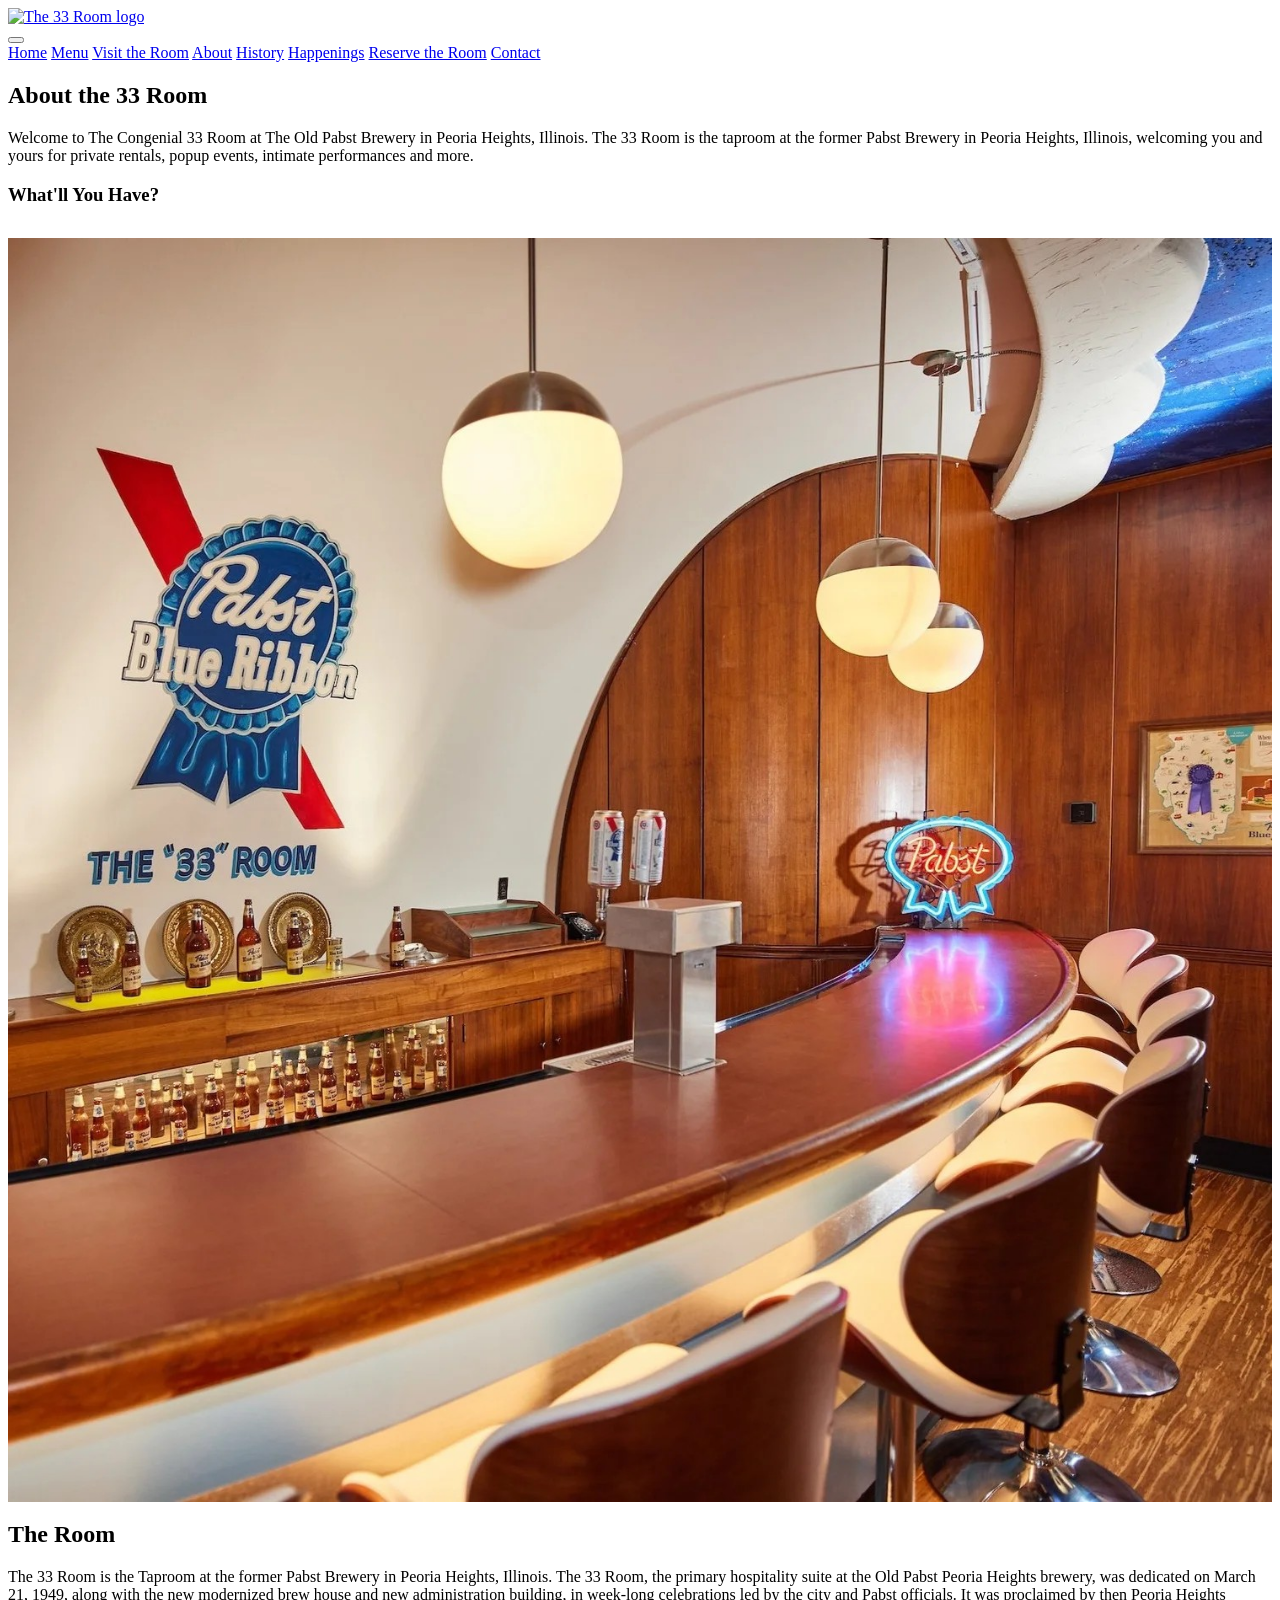
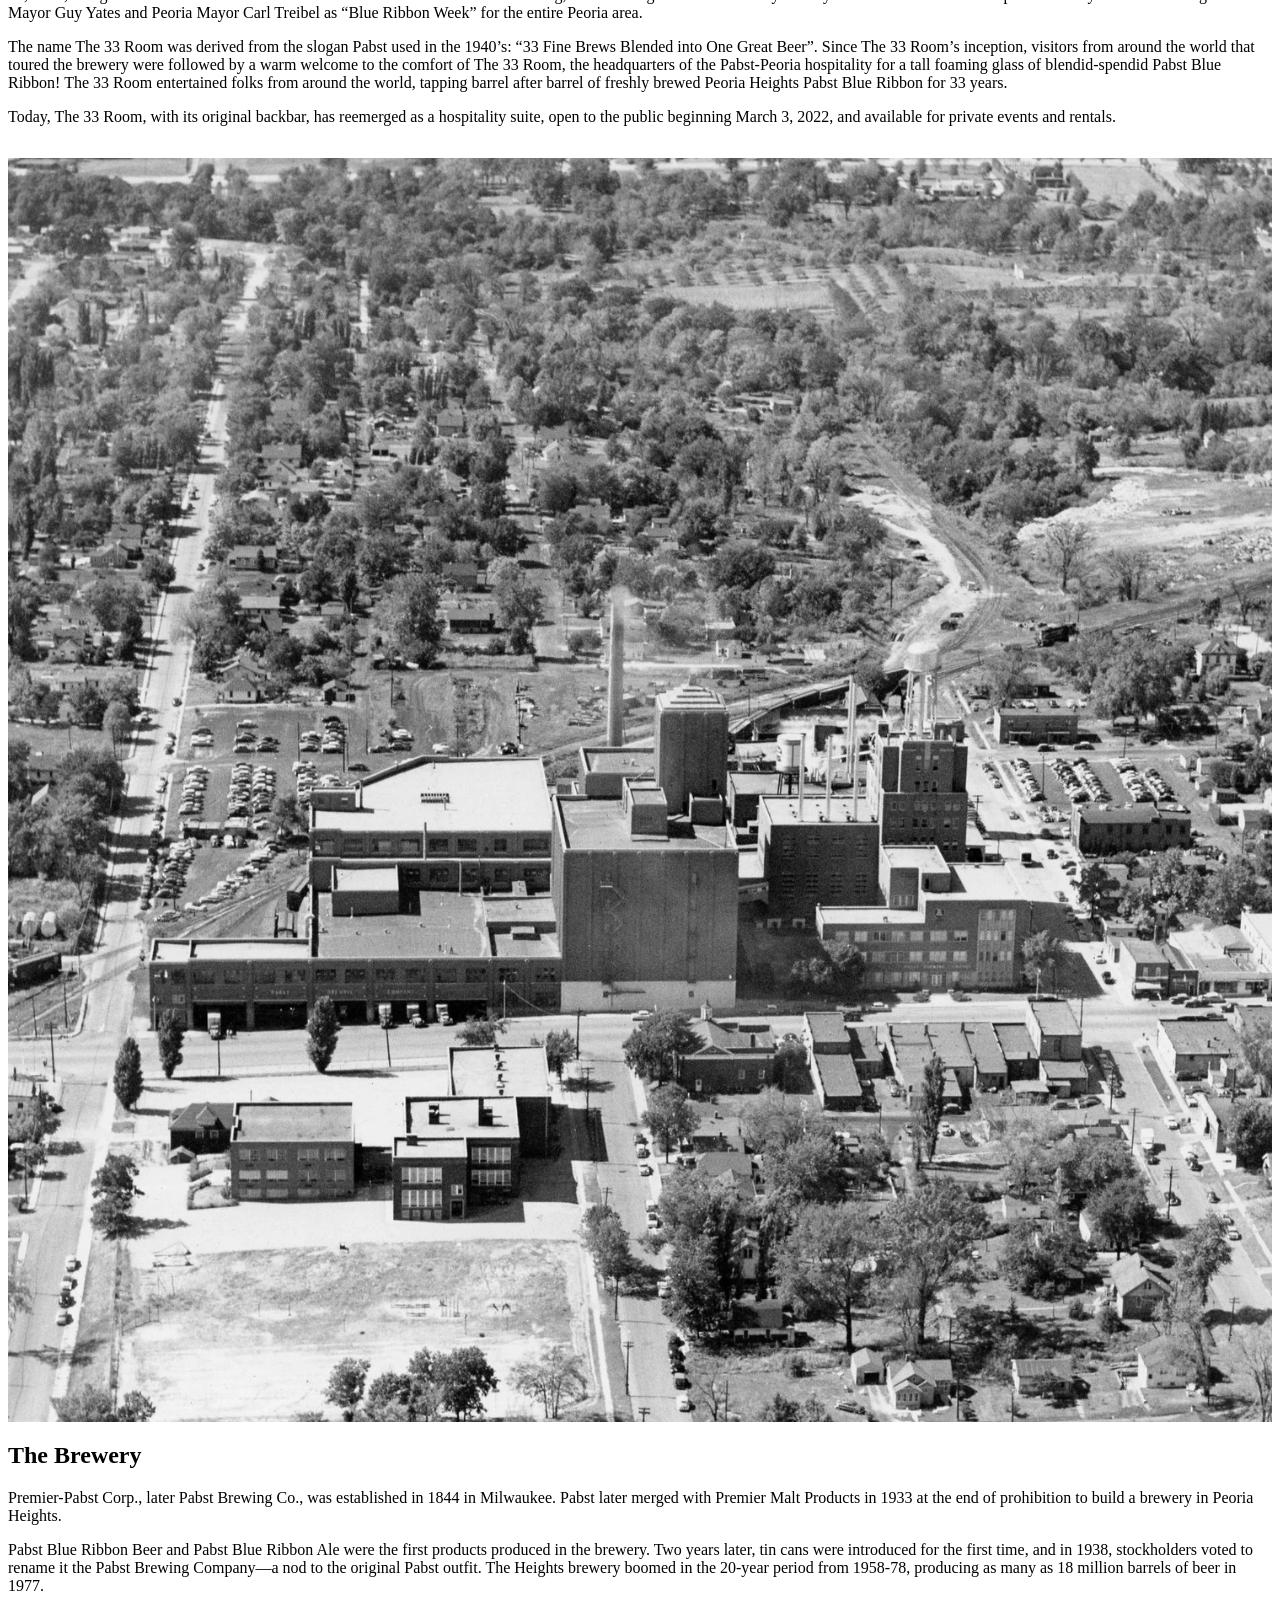
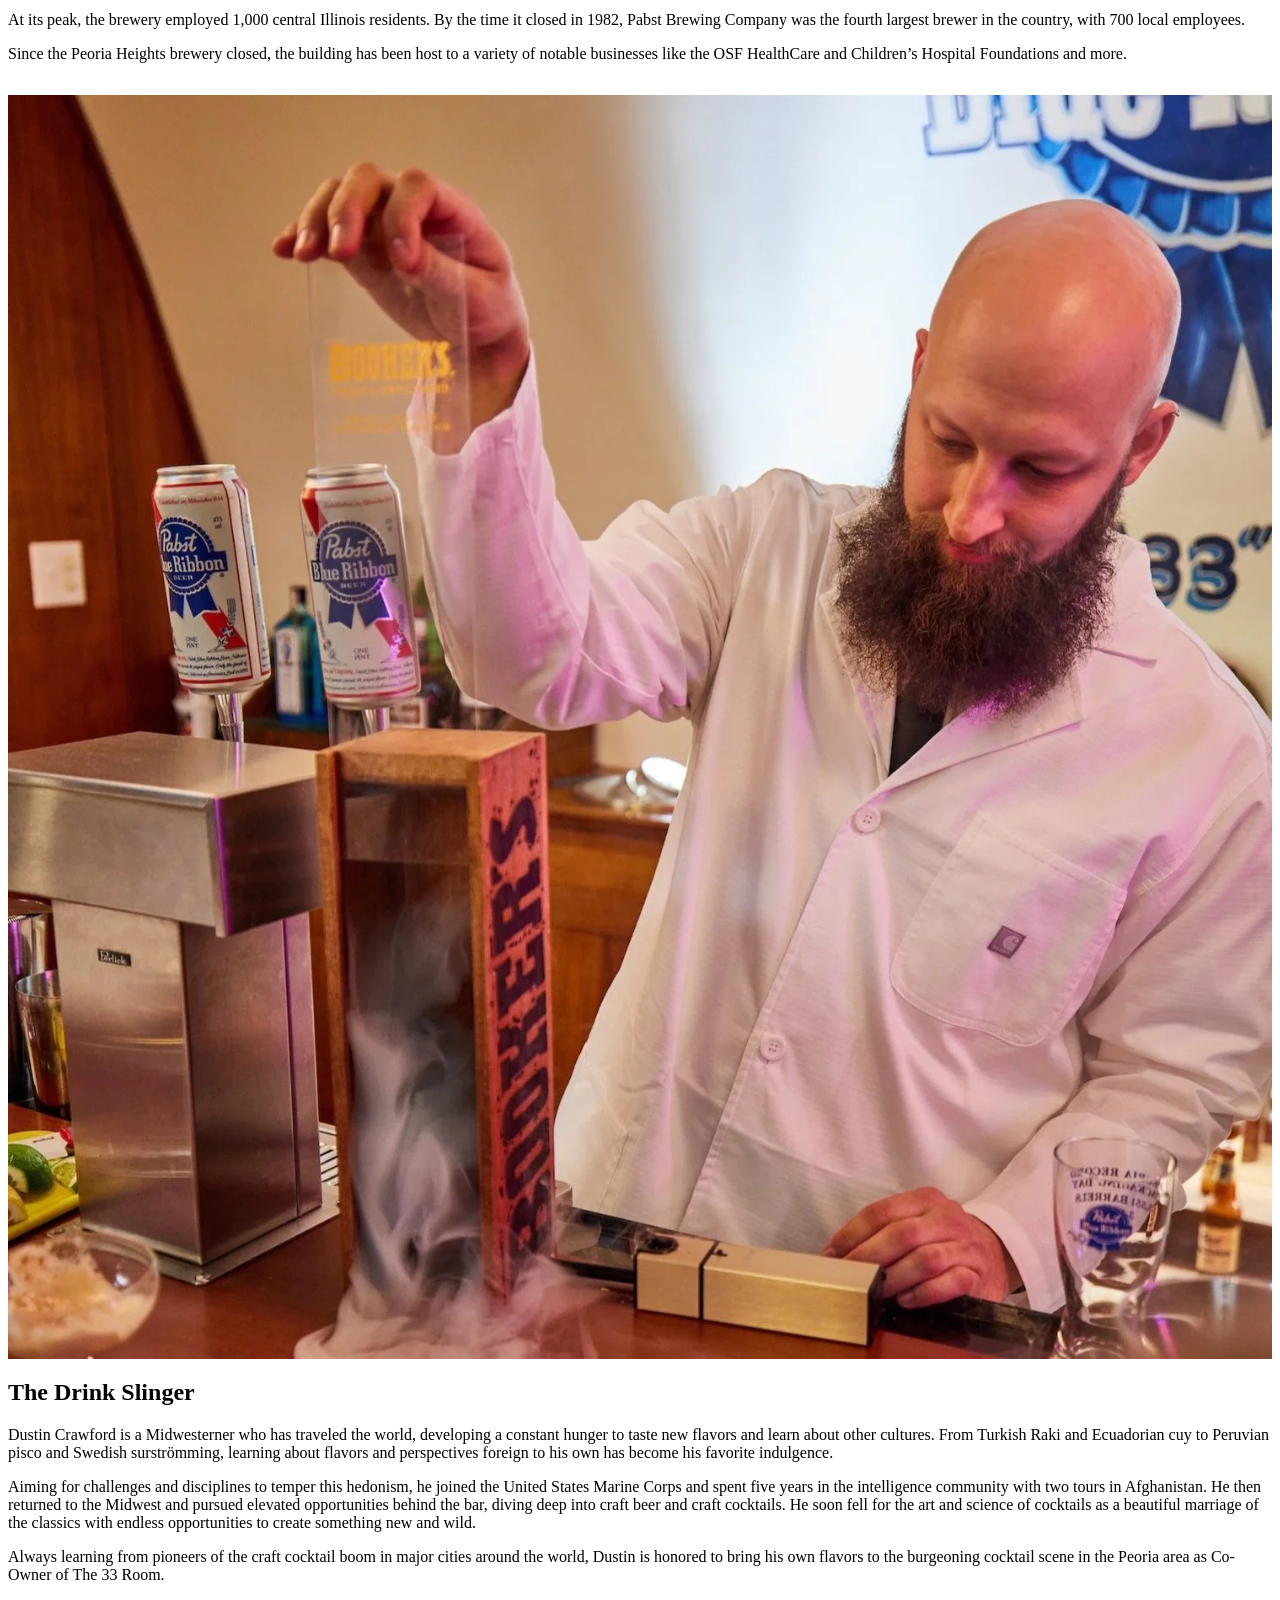
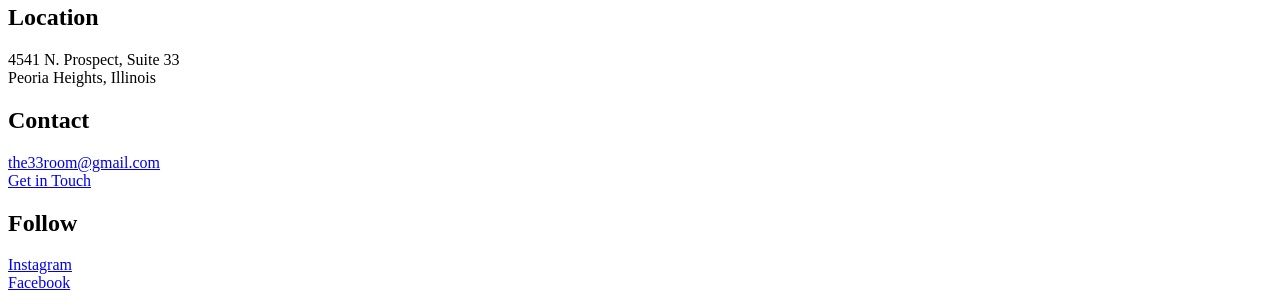
==== about.html @ d6190d65 "sync content" ====
<!DOCTYPE html>
<html lang="en">
<head>
  <meta charset="utf-8" />
  <meta name="viewport" content="width=device-width, initial-scale=1.0" />
  <title>About — The 33 Room</title>
  <meta name="description" content="About The 33 Room, the taproom at The Old Pabst Brewery." />
  <link rel="stylesheet" href="assets/style.css" />
</head>
<body>
  <div class="page-shell">
    <header class="site-header">
      <div class="brand">
        <a href="./"><img src="assets/images/33-Room-Logo-Files-03.png" alt="The 33 Room logo" /></a>
      </div>
      <button class="nav-toggle" aria-expanded="false" aria-controls="main-nav" aria-label="Toggle navigation">
        <span></span>
        <span></span>
        <span></span>
      </button>
      <nav id="main-nav" class="site-nav">
        <a href="./">Home</a>
        <a href="table-menu.html">Menu</a>
        <a href="visit-the-room.html">Visit the Room</a>
        <a href="about.html">About</a>
        <a href="history.html">History</a>
        <a href="events.html">Happenings</a>
        <a href="reserve-the-room.html">Reserve the Room</a>
        <a href="contact-us.html">Contact</a>
      </nav>
    </header>

    <main class="site-main">
      <article class="page-article">
        <h1>About the 33 Room</h1>
        <p>Welcome to The Congenial 33 Room at The Old Pabst Brewery in Peoria Heights, Illinois. The 33 Room is the taproom at the former Pabst Brewery in Peoria Heights, Illinois, welcoming you and yours for private rentals, popup events, intimate performances and more.</p>
        <h3>What'll You Have?</h3>
        <img src="assets/images/OriginalBarView.jpg" alt="Picture of the PBR tasting Room" style="width: 100%; margin-top: 2rem; display: block;" />
        <h2>The Room</h2>
        <p>The 33 Room is the Taproom at the former Pabst Brewery in Peoria Heights, Illinois. The 33 Room, the primary hospitality suite at the Old Pabst Peoria Heights brewery, was dedicated on March 21, 1949, along with the new modernized brew house and new administration building, in week-long celebrations led by the city and Pabst officials. It was proclaimed by then Peoria Heights Mayor Guy Yates and Peoria Mayor Carl Treibel as “Blue Ribbon Week” for the entire Peoria area.</p>
        <p>The name The 33 Room was derived from the slogan Pabst used in the 1940’s: “33 Fine Brews Blended into One Great Beer”. Since The 33 Room’s inception, visitors from around the world that toured the brewery were followed by a warm welcome to the comfort of The 33 Room, the headquarters of the Pabst-Peoria hospitality for a tall foaming glass of blendid-spendid Pabst Blue Ribbon! The 33 Room entertained folks from around the world, tapping barrel after barrel of freshly brewed Peoria Heights Pabst Blue Ribbon for 33 years.</p>
        <p>Today, The 33 Room, with its original backbar, has reemerged as a hospitality suite, open to the public beginning March 3, 2022, and available for private events and rentals.</p>

        <img src="assets/images/1950+aerial_2.jpg" alt="Aerial photo of the brewery in the 1950s" style="width: 100%; margin-top: 2rem; display: block;" />
        <h2>The Brewery</h2>
        <p>Premier-Pabst Corp., later Pabst Brewing Co., was established in 1844 in Milwaukee. Pabst later merged with Premier Malt Products in 1933 at the end of prohibition to build a brewery in Peoria Heights.</p>
        <p>Pabst Blue Ribbon Beer and Pabst Blue Ribbon Ale were the first products produced in the brewery. Two years later, tin cans were introduced for the first time, and in 1938, stockholders voted to rename it the Pabst Brewing Company—a nod to the original Pabst outfit. The Heights brewery boomed in the 20-year period from 1958-78, producing as many as 18 million barrels of beer in 1977.</p>
        <p>At its peak, the brewery employed 1,000 central Illinois residents. By the time it closed in 1982, Pabst Brewing Company was the fourth largest brewer in the country, with 700 local employees.</p>
        <p>Since the Peoria Heights brewery closed, the building has been host to a variety of notable businesses like the OSF HealthCare and Children’s Hospital Foundations and more.</p>
        
        <img src="assets/images/SmokyDustin.jpg" alt="Dustin playing with fire" style="width: 100%; margin-top: 2rem; display: block;" />
        <h2>The Drink Slinger</h2>
        <p>Dustin Crawford is a Midwesterner who has traveled the world, developing a constant hunger to taste new flavors and learn about other cultures. From Turkish Raki and Ecuadorian cuy to Peruvian pisco and Swedish surströmming, learning about flavors and perspectives foreign to his own has become his favorite indulgence.</p>
        <p>Aiming for challenges and disciplines to temper this hedonism, he joined the United States Marine Corps and spent five years in the intelligence community with two tours in Afghanistan. He then returned to the Midwest and pursued elevated opportunities behind the bar, diving deep into craft beer and craft cocktails. He soon fell for the art and science of cocktails as a beautiful marriage of the classics with endless opportunities to create something new and wild.</p>
        <p>Always learning from pioneers of the craft cocktail boom in major cities around the world, Dustin is honored to bring his own flavors to the burgeoning cocktail scene in the Peoria area as Co-Owner of The 33 Room.</p>
      </article>
    </main>

    <footer class="site-footer">
      <div class="footer-grid">
        <div>
          <h2>Location</h2>
          <p>4541 N. Prospect, Suite 33<br />Peoria Heights, Illinois</p>
        </div>
        <div>
          <h2>Contact</h2>
          <p><a href="mailto:the33room@gmail.com">the33room@gmail.com</a><br /><a href="contact-us.html">Get in Touch</a></p>
        </div>
        <div>
          <h2>Follow</h2>
          <p><a href="https://www.instagram.com/the33room/">Instagram</a><br /><a href="https://www.facebook.com/The33Room/">Facebook</a></p>
        </div>
      </div>
    </footer>
  </div>
  <script>
    document.addEventListener('DOMContentLoaded', function() {
      var toggle = document.querySelector('.nav-toggle');
      var nav = document.querySelector('#main-nav');
      if (!toggle || !nav) return;
      toggle.addEventListener('click', function() {
        var shown = nav.classList.toggle('show');
        toggle.setAttribute('aria-expanded', shown);
      });
    });
  </script>
</body>
</html>
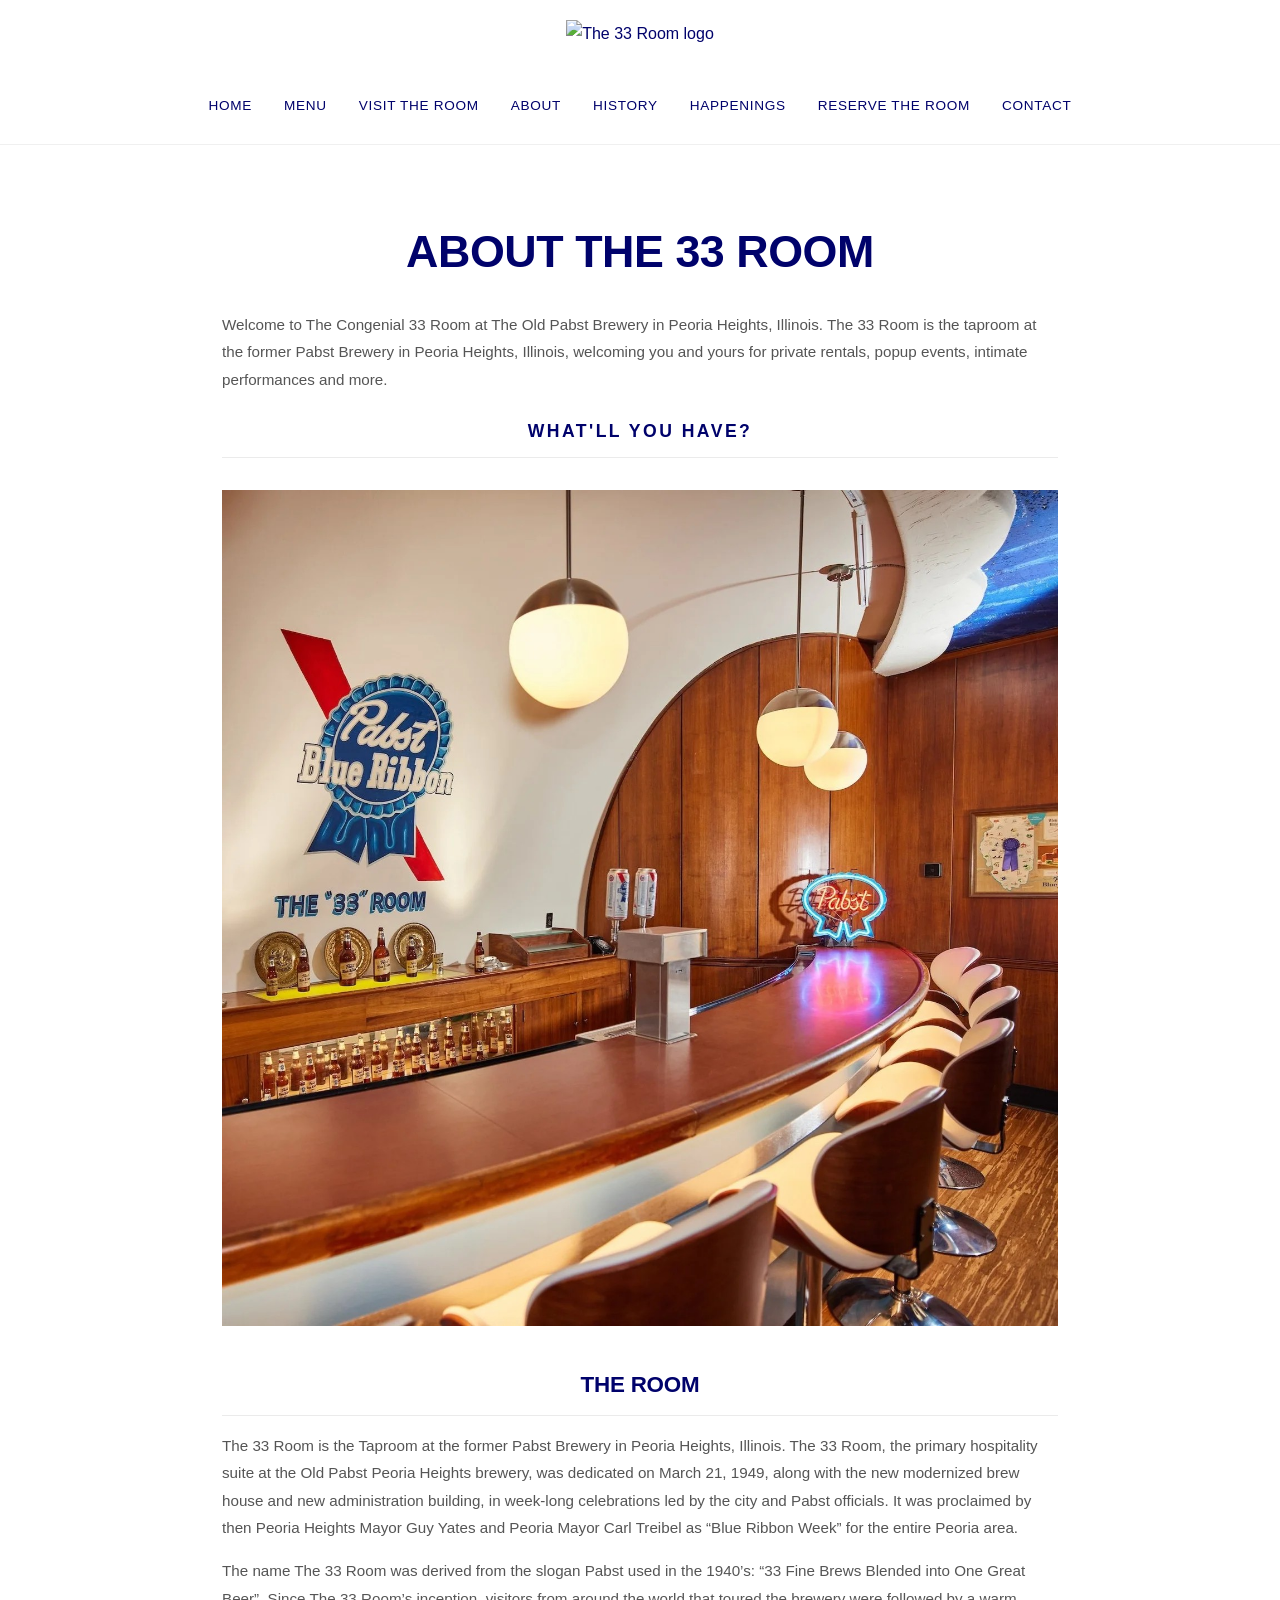
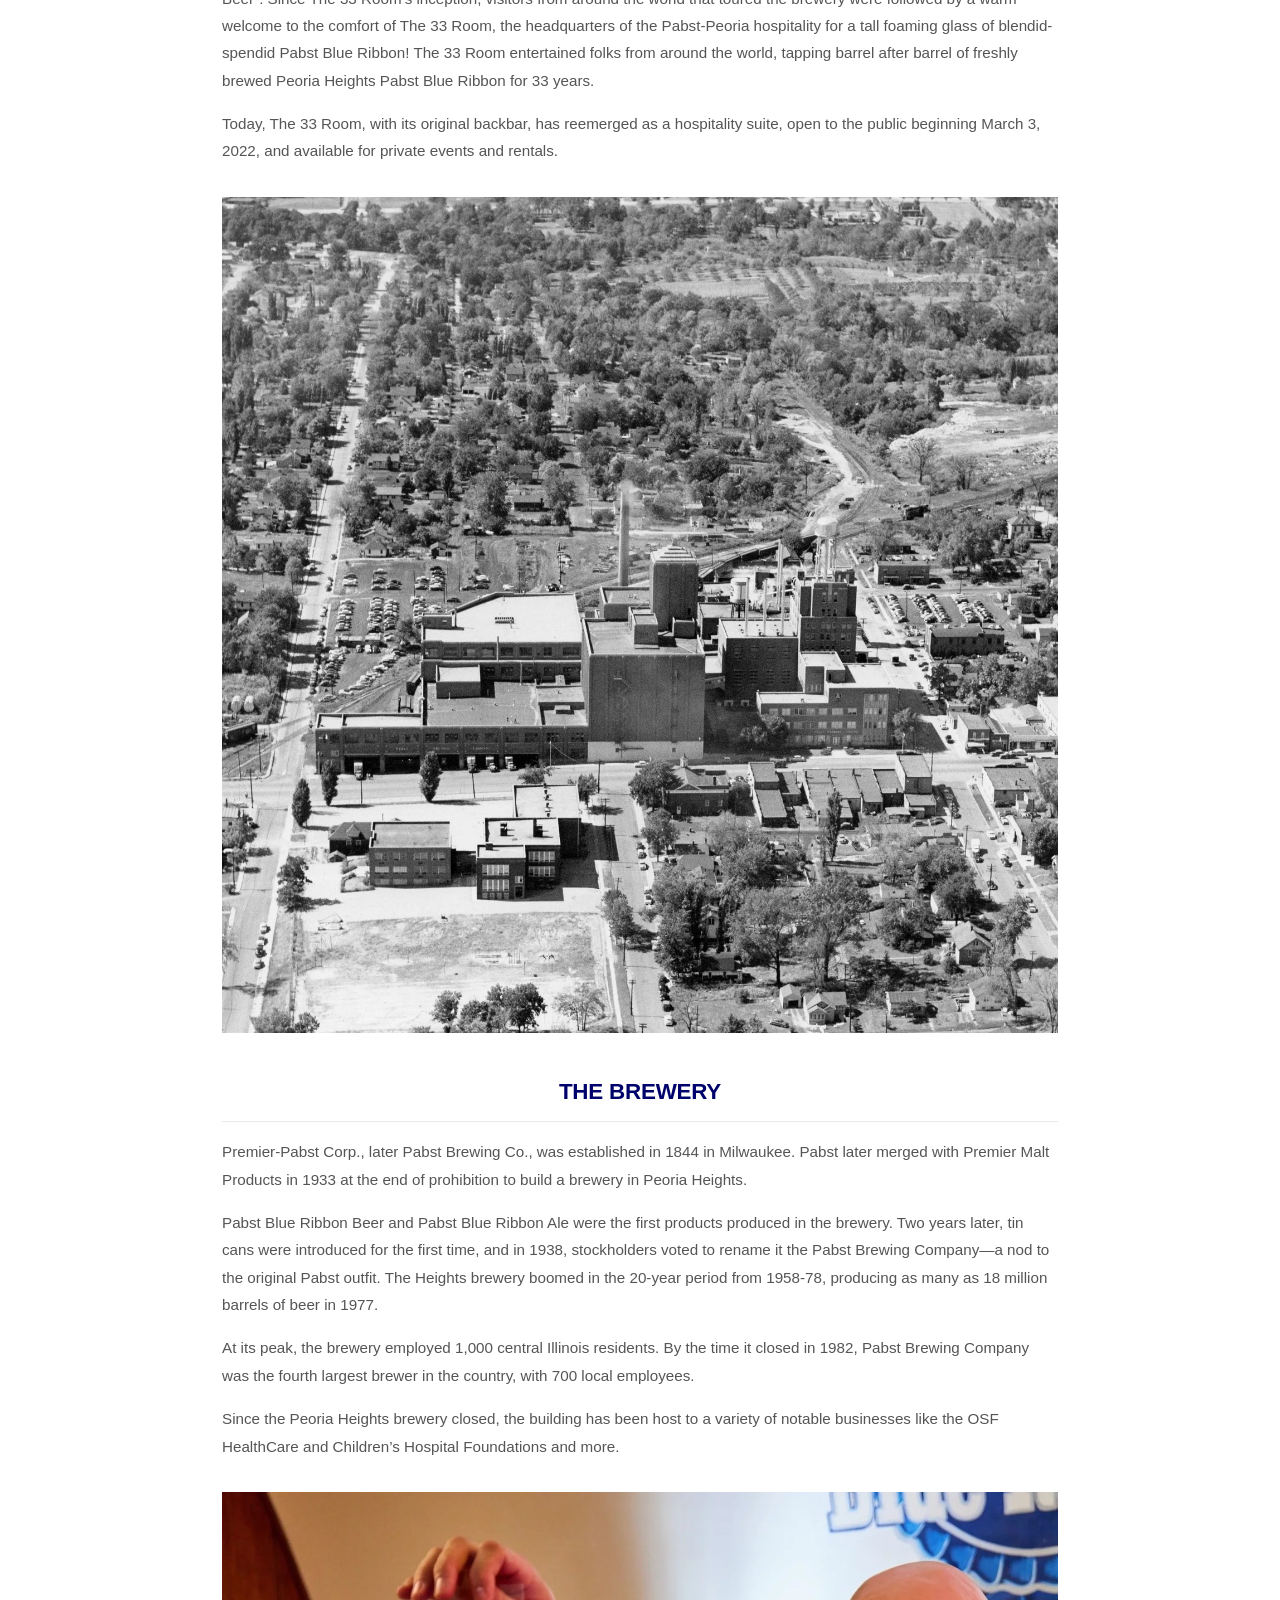
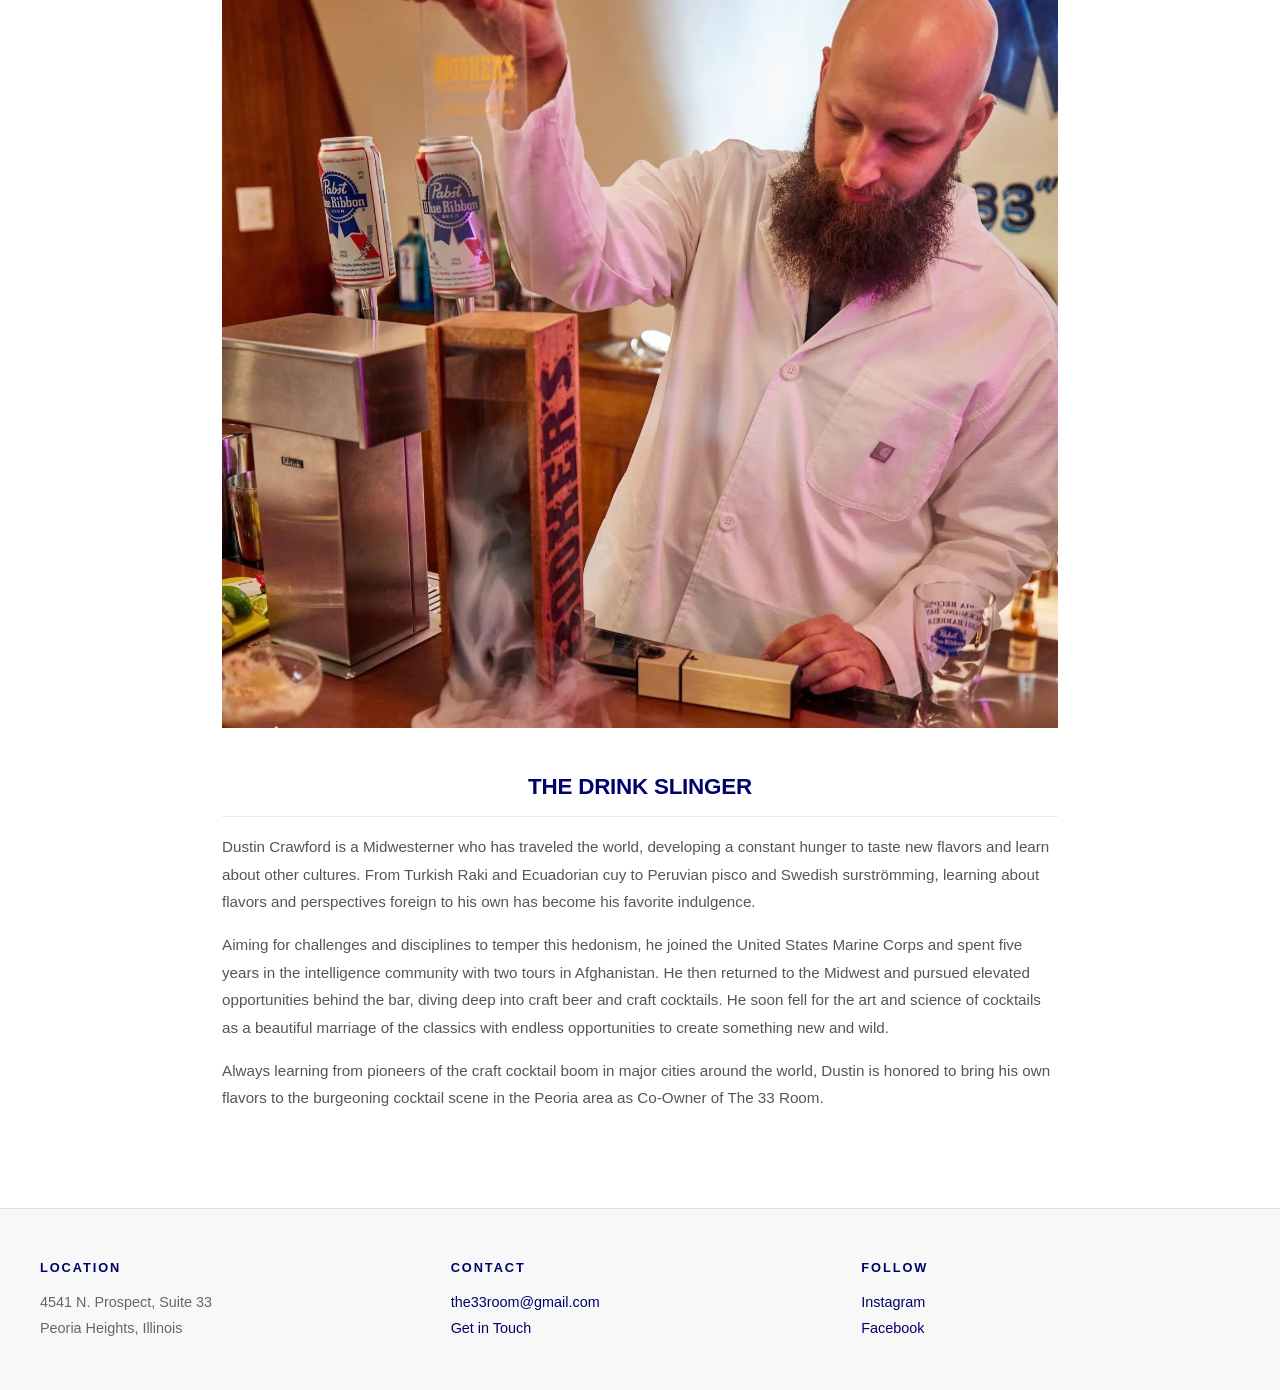
==== commit d05c7468: "Added more goat counting" ====
--- a/about.html
+++ b/about.html
@@ -84,5 +84,8 @@
       });
     });
   </script>
+  <script data-goatcounter="https://the33room.goatcounter.com/count"
+          async src="//gc.zgo.at/count.js">
+  </script>
 </body>
 </html>
--- a/assets/style.css
+++ b/assets/style.css
@@ -0,0 +1,490 @@
+@import url('https://fonts.googleapis.com/css2?family=Montserrat:wght@400;700&display=swap');
+
+* {
+  box-sizing: border-box;
+}
+
+html {
+  scroll-behavior: smooth;
+}
+
+body {
+  margin: 0;
+  min-height: 100vh;
+  font-family: brandon-grotesque, "Helvetica Neue", Helvetica, Arial, Montserrat, sans-serif;
+  color: #00026b;
+  background: #fff;
+  line-height: 1.7;
+  font-size: 16px;
+}
+
+a {
+  color: inherit;
+  text-decoration: none;
+  transition: color 0.2s ease;
+}
+
+a:hover,
+a:focus {
+  color: #555;
+}
+
+.page-shell {
+  display: flex;
+  flex-direction: column;
+  min-height: 100vh;
+}
+
+
+.site-header {
+  display: flex;
+  flex-direction: column;
+  align-items: center;
+  gap: 0.5rem;
+  padding: 1.25rem 1rem;
+  background: #fff;
+  border-bottom: 1px solid #f0f0f0;
+  text-align: center;
+}
+
+.brand {
+  order: 1;
+}
+
+.brand a {
+  display: inline-block;
+  transition: opacity 0.2s ease;
+}
+
+.brand a:hover {
+  opacity: 0.9;
+}
+
+.brand img {
+  height: 60px;
+  width: auto;
+  display: block;
+}
+
+.site-nav {
+  display: flex;
+  justify-content: center;
+  flex-wrap: wrap;
+  gap: 1rem;
+  font-size: 0.85rem;
+  letter-spacing: 0.05em;
+  text-transform: uppercase;
+  font-weight: 400;
+  order: 2;
+}
+
+.site-nav a {
+  padding: 0.35rem 0.5rem;
+  border-bottom: 2px solid transparent;
+  transition: border-color 0.2s ease, background-color 0.2s ease, color 0.2s ease;
+}
+
+.site-nav a:hover {
+  border-bottom-color: #00026b;
+  color: #00026b;
+}
+
+.nav-toggle {
+  display: none;
+  background: transparent;
+  border: none;
+  cursor: pointer;
+  padding: 0.5rem;
+  margin-top: 0.5rem;
+}
+
+.nav-toggle span {
+  display: block;
+  width: 24px;
+  height: 2px;
+  margin: 4px auto;
+  background: #00026b;
+  transition: transform 0.2s ease, opacity 0.2s ease;
+}
+
+.site-main {
+  flex: 1;
+  width: 100%;
+  padding: 0;
+  margin: 0;
+}
+.site-main {
+  flex: 1;
+  width: 100%;
+  padding: 2rem 1rem;
+  margin: 0 auto;
+  max-width: 980px;
+}
+
+.site-main img[style*="width: 100%"] {
+  display: block;
+  height: auto;
+}
+
+.home-intro {
+  padding: 4rem 2rem;
+  max-width: 1000px;
+  margin: 0 auto;
+  text-align: center;
+}
+
+.home-intro .eyebrow {
+  font-size: clamp(2.2rem, 5vw, 3.2rem);
+  line-height: 1.1;
+  letter-spacing: -0.02em;
+  margin: 0 0 2rem;
+  font-weight: 400;
+  color: #00026b;
+}
+
+.button {
+  display: inline-block;
+  text-transform: uppercase;
+  letter-spacing: 0.12em;
+  font-weight: 600;
+  font-size: 0.75rem;
+  border: 2px solid #00026b;
+  padding: 0.9rem 1.5rem;
+  transition: all 0.3s ease;
+  background: transparent;
+  color: #00026b;
+  cursor: pointer;
+}
+
+.button:hover {
+  background: #00026b;
+  color: #fff;
+}
+
+.home-grid {
+  display: grid;
+  grid-template-columns: repeat(auto-fit, minmax(240px, 1fr));
+  gap: 2rem;
+  padding: 2rem;
+  max-width: 1200px;
+  margin: 0 auto;
+}
+.page-article {
+  max-width: 820px;
+  margin: 1rem auto;
+  padding: 0 1rem;
+  text-align: left;
+  color: #00026b;
+}
+
+.page-article h1 {
+  margin-bottom: 1.2rem;
+}
+
+.page-article h2,
+.page-article h3 {
+  display: block;
+  width: 100%;
+  margin: 2rem 0 1rem;
+  font-size: 1rem;
+  letter-spacing: 0.14em;
+  text-transform: uppercase;
+  font-weight: 700;
+  color: #00026b;
+  padding-bottom: 0.65rem;
+  border-bottom: 1px solid rgba(0, 0, 0, 0.08);
+  text-align: left;
+}
+
+.page-article p {
+  margin: 0 0 1.5rem;
+}
+
+.page-event .event-intro {
+  font-size: 1.1rem;
+  margin-bottom: 2rem;
+}
+
+.image-grid {
+  display: grid;
+  grid-template-columns: repeat(auto-fit, minmax(220px, 1fr));
+  gap: 1.25rem;
+  margin: 2rem 0 2.5rem;
+}
+
+.image-placeholder {
+  display: flex;
+  align-items: center;
+  justify-content: center;
+  min-height: 260px;
+  border: 1px solid rgba(0, 2, 107, 0.2);
+  border-radius: 18px;
+  background: linear-gradient(135deg, rgba(0, 2, 107, 0.04), rgba(0, 2, 107, 0.08));
+  color: rgba(0, 2, 107, 0.7);
+  text-transform: uppercase;
+  letter-spacing: 0.12em;
+  font-size: 0.75rem;
+  font-weight: 700;
+}
+
+.event-list {
+  margin: 0 0 2rem;
+  padding-left: 1.1rem;
+  color: #00026b;
+}
+
+.event-list li {
+  margin-bottom: 0.65rem;
+}
+
+.page-article iframe {
+  border: none;
+  box-shadow: 0 18px 40px rgba(0, 0, 0, 0.08);
+  border-radius: 18px;
+  min-height: 560px;
+  width: 100%;
+  margin: 2.5rem auto 3rem;
+}
+
+.page-article img {
+  margin-bottom: 2rem;
+}
+
+.home-card {
+  display: flex;
+  flex-direction: column;
+  text-align: left;
+}
+
+.home-card a {
+  font-size: 0.95rem;
+  font-weight: 600;
+  letter-spacing: 0.08em;
+  margin-bottom: 1rem;
+  display: block;
+  text-transform: uppercase;
+  transition: color 0.2s ease;
+}
+
+.home-card a:hover {
+  color: #666;
+}
+
+.home-card p {
+  margin: 0;
+  font-size: 0.95rem;
+  line-height: 1.7;
+  color: #555;
+}
+
+.home-social {
+  padding: 3rem 2rem;
+  max-width: 1000px;
+  margin: 0 auto;
+  text-align: center;
+  border-top: 1px solid #e0e0e0;
+  border-bottom: 1px solid #e0e0e0;
+}
+
+.home-social p {
+  margin: 0;
+  font-size: 0.9rem;
+  letter-spacing: 0.08em;
+  text-transform: uppercase;
+  font-weight: 500;
+}
+
+.home-social a {
+  margin: 0 0.5rem;
+  transition: color 0.2s ease;
+}
+
+.home-social a strong {
+  font-weight: 600;
+}
+
+.site-footer {
+  width: 100%;
+  padding: 3rem 2rem;
+  margin-top: auto;
+  background: #f8f8f8;
+  border-top: 1px solid #e0e0e0;
+}
+.footer-grid {
+  max-width: 980px;
+  margin: 0 auto;
+  display: flex;
+  gap: 2rem;
+  justify-content: space-between;
+  flex-wrap: wrap;
+}
+
+.footer-grid {
+  display: grid;
+  grid-template-columns: repeat(auto-fit, minmax(200px, 1fr));
+  gap: 2rem;
+  max-width: 1200px;
+  margin: 0 auto;
+}
+
+.footer-grid h2 {
+  font-size: 0.8rem;
+  letter-spacing: 0.15em;
+  text-transform: uppercase;
+  margin: 0 0 0.75rem;
+  font-weight: 600;
+  color: #00026b;
+}
+
+.footer-grid p {
+  margin: 0;
+  font-size: 0.9rem;
+  line-height: 1.8;
+  color: #666;
+}
+
+.footer-grid a {
+  color: #00026b;
+}
+
+.footer-grid a:hover {
+  color: #999;
+}
+
+.page-article {
+  max-width: 900px;
+  margin: 0 auto;
+  padding: 3rem 2rem;
+}
+
+.page-article h1 {
+  font-size: clamp(2rem, 4vw, 2.8rem);
+  margin: 0 0 2rem;
+  line-height: 1.2;
+  font-weight: 700;
+  letter-spacing: -0.01em;
+  font-family: brandon-grotesque, "Helvetica Neue", Arial, sans-serif;
+  color: #00026b;
+  text-transform: uppercase;
+}
+
+.page-article h2 {
+  font-size: 1.4rem;
+  margin: 2.5rem 0 1rem;
+  font-weight: 700;
+  letter-spacing: -0.01em;
+  font-family: brandon-grotesque, "Helvetica Neue", Arial, sans-serif;
+  color: #00026b;
+  text-transform: uppercase;
+}
+
+.page-article h3 {
+  font-size: 1.1rem;
+  margin: 1.5rem 0 0.75rem;
+  font-weight: 700;
+  font-family: brandon-grotesque, "Helvetica Neue", Arial, sans-serif;
+  color: #00026b;
+}
+
+/* Center headings in article pages to match the source site's layout */
+.page-article h1,
+.page-article h2,
+.page-article h3 {
+  text-align: center;
+}
+
+/* Center iframes (PDF embeds) inside article content */
+.page-article iframe {
+  display: block;
+  margin: 1.25rem auto;
+  max-width: 100%;
+}
+
+.page-article p {
+  margin: 1rem 0;
+  font-size: 0.95rem;
+  color: #555;
+  line-height: 1.8;
+}
+
+.page-article img {
+  max-width: 100%;
+  height: auto;
+  margin: 2rem 0;
+  display: block;
+}
+
+@media (max-width: 768px) {
+  .site-header {
+    flex-direction: column;
+    gap: 1.5rem;
+    padding: 1rem;
+  }
+
+  .site-nav {
+    width: 100%;
+    justify-content: center;
+    gap: 0.75rem;
+    display: none;
+    flex-direction: column;
+    margin-top: 1rem;
+  }
+
+  .site-nav.show {
+    display: flex;
+  }
+
+  .site-nav a {
+    text-align: center;
+    padding: 0.75rem 0.5rem;
+    border-radius: 4px;
+    background: #f8f8f8;
+    border-bottom: none;
+  }
+
+  .site-nav a:hover {
+    background: #00026b;
+    color: #fff;
+    border-bottom-color: transparent;
+  }
+
+  .nav-toggle {
+    display: inline-flex;
+    align-items: center;
+    justify-content: center;
+    position: absolute;
+    right: 1rem;
+    top: 1.25rem;
+  }
+
+  .site-header {
+    position: relative;
+  }
+
+  .home-intro {
+    padding: 2rem 1.5rem;
+  }
+
+  .home-grid {
+    grid-template-columns: 1fr;
+    padding: 1.5rem;
+    gap: 1.5rem;
+  }
+
+  .home-social {
+    padding: 2rem 1.5rem;
+  }
+
+  .site-footer {
+    padding: 2rem 1.5rem;
+  }
+
+  .footer-grid {
+    grid-template-columns: 1fr;
+    gap: 1.5rem;
+  }
+
+  .page-article {
+    padding: 2rem 1.5rem;
+  }
+}
